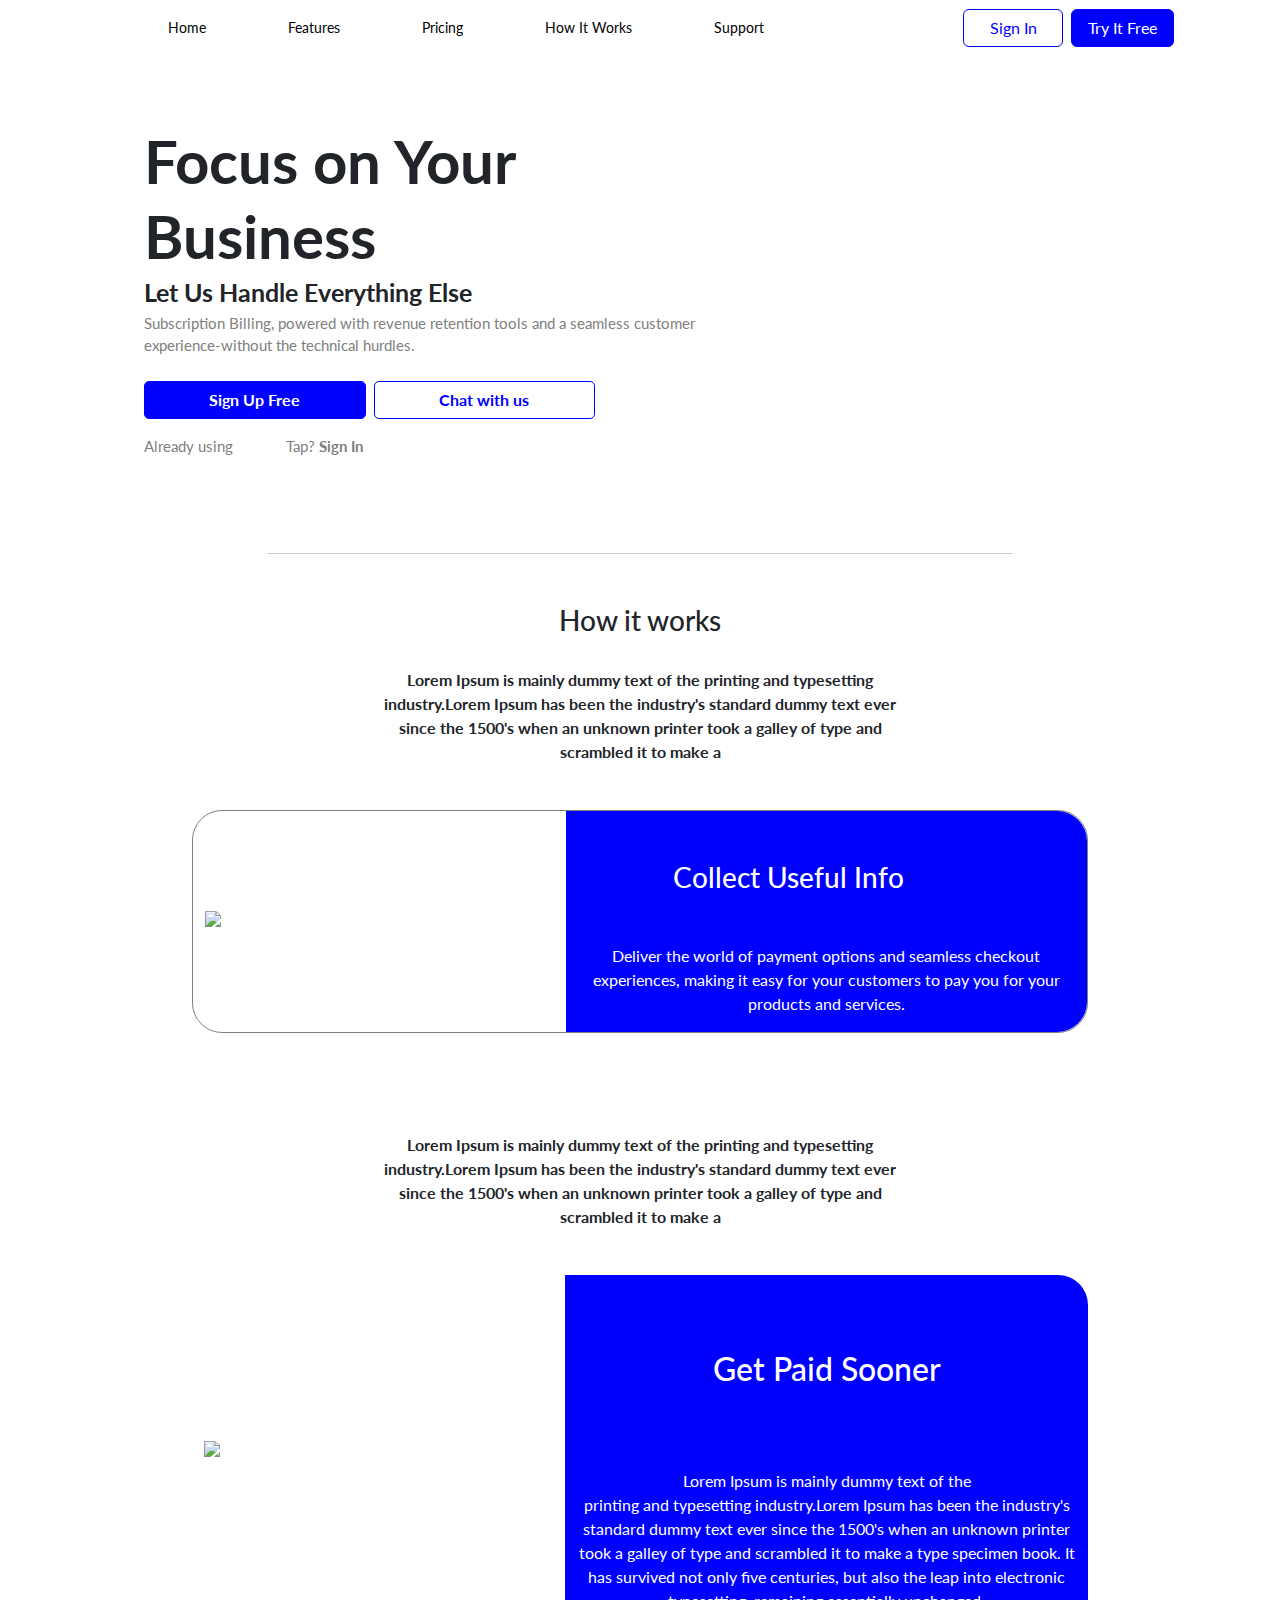
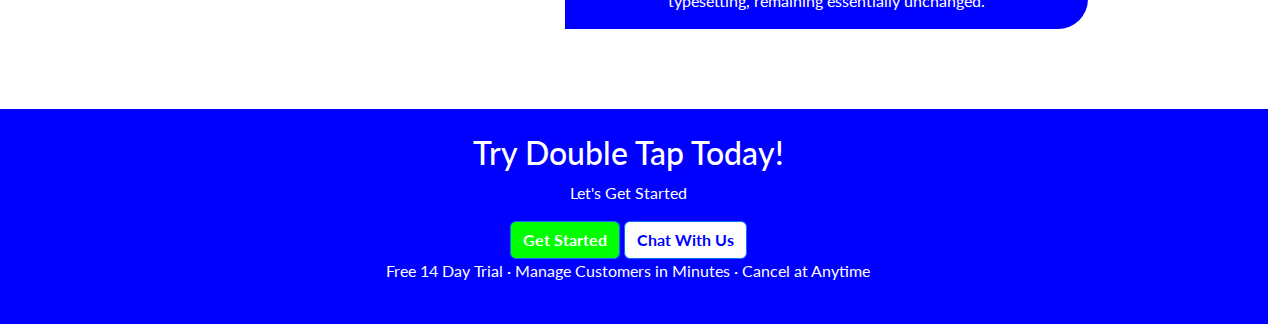
==== howItWorks.html @ 5aa43329 "Merge branch 'main' into icon-updates" ====
<!DOCTYPE html>
<html lang="en">
    <head>
        <meta charset="UTF-8">
        <meta name="viewport" content="width=device-width, initial-scale=1.0">
        <meta http-equiv="X-UA-Compatible" content="ie=edge">
        <meta name="Description" content="Enter your description here"/>
        <link rel="stylesheet" href="https://cdnjs.cloudflare.com/ajax/libs/twitter-bootstrap/5.0.1/css/bootstrap.min.css">
        <link rel="stylesheet" href="https://cdnjs.cloudflare.com/ajax/libs/font-awesome/5.15.3/css/all.min.css">
        <script src="https://cdnjs.cloudflare.com/ajax/libs/popper.js/2.9.2/umd/popper.min.js"></script>
        <script src="https://cdnjs.cloudflare.com/ajax/libs/twitter-bootstrap/5.0.1/js/bootstrap.min.js"></script>
        <link rel="preconnect" href="https://fonts.googleapis.com">
        <link rel="preconnect" href="https://fonts.gstatic.com" crossorigin>
        <link href="https://fonts.googleapis.com/css2?family=Lato&display=swap" rel="stylesheet">
        <link rel="stylesheet" href="css/howItWorksStyles.css">
        <title>Double Tap | Home</title>
    </head>
    <body>
        <!-- Nav Bar -->
        <div class="container">
            <nav class="navbar navbar-expand-lg navbar-light bg-white">
                <div class="container-fluid">
                    <a href="index.html" class="navbar-brand">
                        <img src="img/Main/Logo-1.png" alt="" width="55%" height="auto">
                    </a>
                    <button class="navbar-toggler" type="button" data-bs-toggle="collapse" data-bs-target="#navbarSupportedContent" aria-controls="navbarSupportedContent" aria-expanded="false" aria-label="Toggle navigation">
                        <span class="navbar-toggler-icon"></span>
                    </button>
                    <div class="collapse navbar-collapse" id="navbarSupportedContent">
                        <ul class="navbar-nav mb-2 mb-lg-0 d-flex justify-content-evenly" id="nav-ul">
                            <li class="nav-item px-3">
                                <a href="index.html" class="nav-link">Home</a>
                            </li>
                            <li class="nav-item px-3">
                                <a href="#" class="nav-link">Features</a>
                            </li>
                            <li class="nav-item px-3">
                                <a href="#" class="nav-link">Pricing</a>
                            </li>
                            <li class="nav-item px-3">
                                <a href="howItWorks.html" class="nav-link">How It Works</a>
                            </li>
                            <li class="nav-item px-3">
                                <a href="#" class="nav-link">Support</a>
                            </li>
                        </ul>
                        <form action="" class="container-fluid align-self-center d-flex justify-content-end" id="double-button">
                            <a href="signIn.html"><button class="btn btn-outline-success me-2" id="sign-in-btn" type="button">Sign In</button></a>
                            <a href="signUp.html"><button class="btn btn-outline-success me-2" type="button" id="try-it-btn">Try It Free</button></a>
                        </form>
                    </div>                    
                </div>
            </nav>
        </div>
        <div class="container mb-5" id="second-header">
            <div class="row mt-0">
                <div class="col-12 col-md-6 ps-1" id="focus-panel">
                    <p id="focus">Focus on Your Business</p>
                    <p id="let-us">Let Us Handle Everything Else</p>
                    <p id="subscription">Subscription Billing, powered with revenue retention tools and a seamless customer experience-without the technical hurdles.</p>
                    <div>
                        <form action="" class="container-fluid align-self-center d-flex justify-content-start mt-4 mb-3 ps-0" id="panel-double-button">
                            <a href="signUp.html" class="btn btn-outline-success me-2" id="panel-sign-up" role="button">Sign Up Free</a>
                            <!-- <button class="btn btn-outline-success me-2" id="panel-sign-up" type="button">Sign Up Free</button> -->
                            <button class="btn btn-outline-success me-2" type="button" id="chat">Chat with us</button>
                        </form>
                    </div>
                    <p id="subscription">Already using <span>Double</span>Tap? <a href="signIn.html">Sign In</a></p>
                    <div class="row d-flex justify-content-xl-evenly mt-4" id="pic-panel">
                        <div class="col-3 px-4"><img src="img/Main/Free -2.png" alt=""></div>
                        <div class="col-1" id="blue-ell"><img src="img/Main/Ellipse 13.png" alt=""></div>
                        <div class="col-4 px-0"><img src="img/Main/Manage Customers in Minutes-4.png" alt=""></div>
                        <div class="col-1" id="blue-ell"><img src="img/Main/Ellipse 13.png" alt=""></div>
                        <div class="col-3 px-4"><img src="img/Main/Cancel at Anytime-2.png" alt=""></div>
                    </div>
                </div>
                <div class="col-12 col-md-6 mt-4 ps-5">
                    <img class="img-fluid" src="img/Main/Header-Side.png" alt="">
                </div>
            </div>
        </div>
        <div class="container" id="custom-container">
            <hr>
        </div>
        <div class="container" id="how-it-works-text">
            <div class="row">
                <div class="col-6 offset-3">
                    <h3 class="text-center" id="first-lorem">How it works</h3>
                    <p class="text-center">Lorem Ipsum is mainly dummy text of the printing and typesetting industry.Lorem Ipsum 
                    has been the industry's standard dummy text 
                    ever since the 1500's when an unknown printer 
                    took a galley of type and scrambled it to make a</p>
                </div>
            </div>
        </div>
        <div class="container" id="useful-info">
            <div class="row">
                <div class="col-5 align-self-center"><img class="img-fluid" id="useful-info-img" src="img/How It Works/Collect-info.png" alt="useful info img"></div>
                <div class="col-7" id="useful">
                    <h3 class="text-center" id="useful-text">Collect Useful Info</h3>
                    <p class="text-center">Deliver the world of payment options and seamless checkout <br>
                    experiences, making it easy for your customers to pay you for your <br>
                    products and services.</p>
                </div>
            </div>
        </div>
        <div class="container" id="second-lorem">
            <div class="row">
                <div class="col-6 offset-3">
                    <p class="text-center">Lorem Ipsum is mainly dummy text of the printing and typesetting industry.Lorem Ipsum 
                    has been the industry's standard dummy text 
                    ever since the 1500's when an unknown printer 
                    took a galley of type and scrambled it to make a</p>
                </div>
            </div>
        </div>
        <div class="container" id="get-paid">
            <div class="row">
                <div class="col-5 align-self-center"><img class="img-fluid" id="get-paid-img" src="img/How It Works/Take Payments.png" alt="take payments img"></div>
                <div class="col-7" id="get-paid-text">
                    <h2 class="text-center" id="get-paid-header">Get Paid Sooner</h2>
                    <p class="text-center">Lorem Ipsum is mainly dummy text of the <br>printing and typesetting industry.Lorem Ipsum 
                        has been the industry's standard dummy text 
                        ever since the 1500's when an unknown printer 
                        took a galley of type and scrambled it to make a
                        type specimen book. It has survived not only five centuries,
                        but also the leap into electronic typesetting, remaining essentially
                        unchanged.</p>
                    </div>
                </div>
            </div>
        <!--Footer-->
        <div class="row footer">
            <div class="col-6 offset-3" id="footer-contents">
                <div class="d-flex justify-content-center" id="try-double-tap">
                    <h2>Try Double Tap Today!</h2>
                </div>
                <div class="d-flex justify-content-center">
                    <p>Let's Get Started</p>
                </div>
                <div class="d-flex gap-2 d-md-block footer-buttons text-center">
                    <button class="btn btn-primary green-btn" type="button"><b> Get Started </b></button>
                    <button class="btn btn-primary white-btn" type="button"><span class="icon"></span><b>Chat With Us</b></button>
                </div>
                <div class="d-flex justify-content-center">
                    <p>Free 14 Day Trial  &#183;  Manage Customers in Minutes  &#183;  Cancel at Anytime
                    </p>
                </div>
            </div>
        </div>
    </body>
</html>
---- css/howItWorksStyles.css ----
body{
    font-family: 'Lato', sans-serif;
}

/* Nav Bar */
#sign-in-btn{
    background-color: white;
    color: blue;
    border: blue solid 1px;
    width: 100px;
}

#try-it-btn{
    color: white;
    border: blue solid 1px;
    background-color: blue;
    width: 100%;
}

#nav-ul{
    font-size: 85%;
    width: 100%;
}

#nav-ul li>a{
    color: black;
}

#double-button{
    width: 50%;
}

/* Nav Header (Text and Picture) */
#second-header{
    margin-right: 0;
}

#focus-panel{
    padding: 6% 0 0 75px;
}

#focus-panel span{
    font-weight: bold;
}

#focus-panel p>a{
    text-decoration: none;
    font-weight: bold;
    color: grey;
}

#focus{
    font-size: 60px;
    font-weight: bold;
    margin-bottom: 0;
    padding-bottom: 0;
    line-height: 1.25;
}

#let-us{
    font-size: 25px;
    font-weight: bold;
    margin-bottom: 0;
    padding-bottom: 0;
}

#subscription{
    font-size: 15px;
    margin-bottom: 0;
    padding-bottom: 0;
    color: grey;
}

#panel-sign-up{
    color: white;
    border: blue solid 1px;
    background-color: blue;
    border-radius: 5px;
    width: 40%;
    height: auto;
    font-weight: bold;
}

#chat{
    background-color: white;
    color: blue;
    border: blue solid 1px;
    border-radius: 5px;
    width: 40%;
    font-weight: bold;
    padding: 0;
    text-align: center;
}

#pic-panel img{
    width: 100%;
}

#blue-ell{
    width: 32px;
}

/* Grey Line under header */
#custom-container{
    width: 60%;
}


#how-it-works-text{
    display: flex;
    justify-content: center;
    text-align: center;
    margin-top: 50px;
    margin-bottom: 30px;
    font-weight: bold;  
}

#first-lorem {
    margin-bottom: 30px;
}

#second-lorem {
    display: flex;
    justify-content: center;
    text-align: center;
    margin-top: 100px;
    margin-bottom: 30px;
    font-weight: bold;
}

#useful-info {
    border:solid 1px grey;
    border-radius: 30px;
    color: white;
    width: 70%;
    height: 70%;
    
}
#useful-text{
    margin-top: 10%;
    margin-bottom: 50px;
    margin-right: 15%;
    border-top-right-radius: 30px;
    border-bottom-right-radius: 30px;
}

#useful {
    background-color: blue;
    border-top-right-radius: 30px;
    border-bottom-right-radius: 30px;
}


#get-paid {
    border-radius: 30px;
    color: white;
    margin-bottom: 80px;
    width: 70%;
    height: 70%;
}

#get-paid-text {
    background-color: blue;
    border-top-right-radius: 30px;
    border-bottom-right-radius: 30px;
    
}

#get-paid-header {
    margin-top: 15%;
    margin-bottom: 80px;

}


.footer {
    display: flex;
    background-color: blue;
    width: 100%;
    height: auto;
    padding: 2%;
    color: white;
    justify-items: center
}

.footer-contents{
    display: flex;
    flex-direction:column;
    flex-flow: column;
    align-items: center;
    position: relative;
}

.footer-contents>h2{
    text-align: center;
    display: flex;
}

span{
    color: white;
    font-size: 100%;
}

.green-btn{
    background-color: lime;
}

.white-btn{
    background-color: white;
    color: blue;
}

.icon {
    background-image: url("img/Main/icons8-chat-bubble-32.png") no-repeat;
    height: 12px;
    width: 12px;
}

@media(min-width: 991px) and (max-width: 1200px){
    #nav-ul{
        font-size: 65%;
    }
}
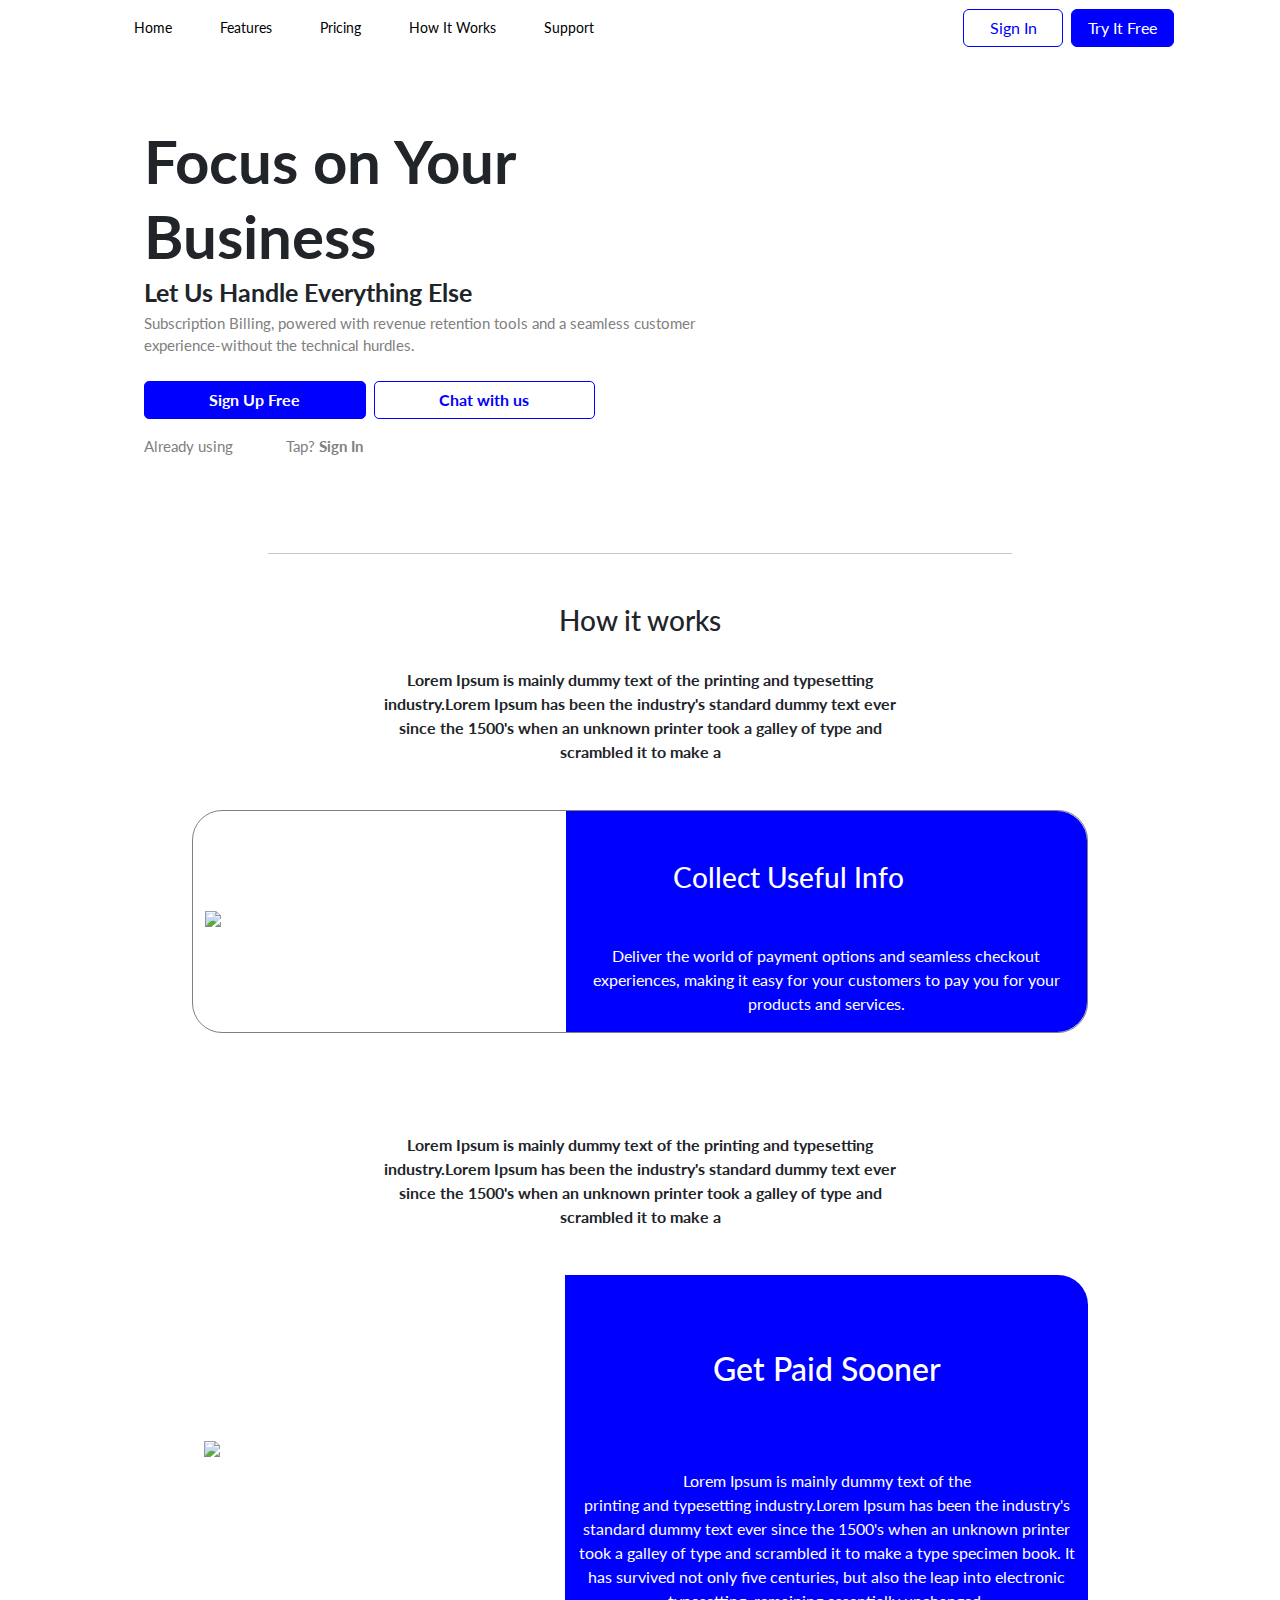
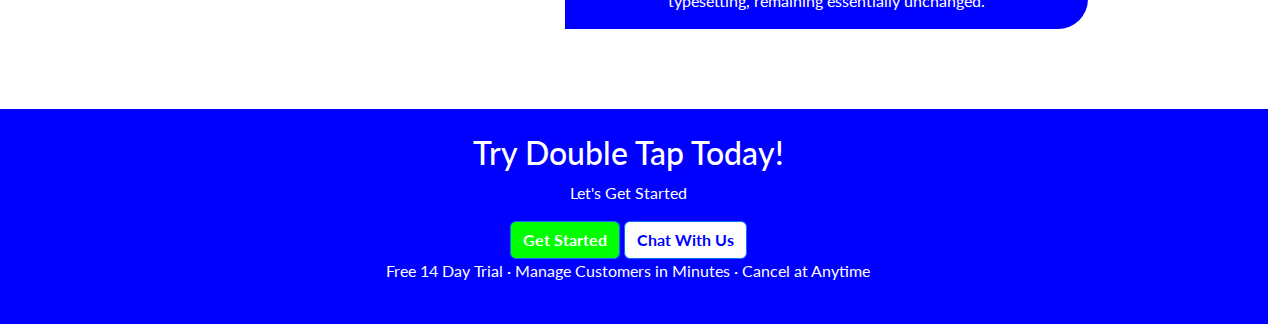
==== commit 37ec708f: "final version" ====
--- a/howItWorks.html
+++ b/howItWorks.html
@@ -27,7 +27,7 @@
                         <span class="navbar-toggler-icon"></span>
                     </button>
                     <div class="collapse navbar-collapse" id="navbarSupportedContent">
-                        <ul class="navbar-nav mb-2 mb-lg-0 d-flex justify-content-evenly" id="nav-ul">
+                        <ul class="navbar-nav mb-2 mb-lg-0" id="nav-ul">
                             <li class="nav-item px-3">
                                 <a href="index.html" class="nav-link">Home</a>
                             </li>
@@ -52,6 +52,7 @@
                 </div>
             </nav>
         </div>
+        <!-- Second Header for full pages -->
         <div class="container mb-5" id="second-header">
             <div class="row mt-0">
                 <div class="col-12 col-md-6 ps-1" id="focus-panel">
@@ -61,7 +62,6 @@
                     <div>
                         <form action="" class="container-fluid align-self-center d-flex justify-content-start mt-4 mb-3 ps-0" id="panel-double-button">
                             <a href="signUp.html" class="btn btn-outline-success me-2" id="panel-sign-up" role="button">Sign Up Free</a>
-                            <!-- <button class="btn btn-outline-success me-2" id="panel-sign-up" type="button">Sign Up Free</button> -->
                             <button class="btn btn-outline-success me-2" type="button" id="chat">Chat with us</button>
                         </form>
                     </div>
@@ -74,14 +74,17 @@
                         <div class="col-3 px-4"><img src="img/Main/Cancel at Anytime-2.png" alt=""></div>
                     </div>
                 </div>
-                <div class="col-12 col-md-6 mt-4 ps-5">
-                    <img class="img-fluid" src="img/Main/Header-Side.png" alt="">
+                <div class="col-12 col-md-6 col-lg-5 mt-4">
+                    <img class="img-fluid" id="side-header" src="img/Main/Header-Side.png" alt="">
                 </div>
             </div>
         </div>
+        <!-- Line for separating header and main -->
         <div class="container" id="custom-container">
             <hr>
         </div>
+        <!-- First Section -->
+
         <div class="container" id="how-it-works-text">
             <div class="row">
                 <div class="col-6 offset-3">
